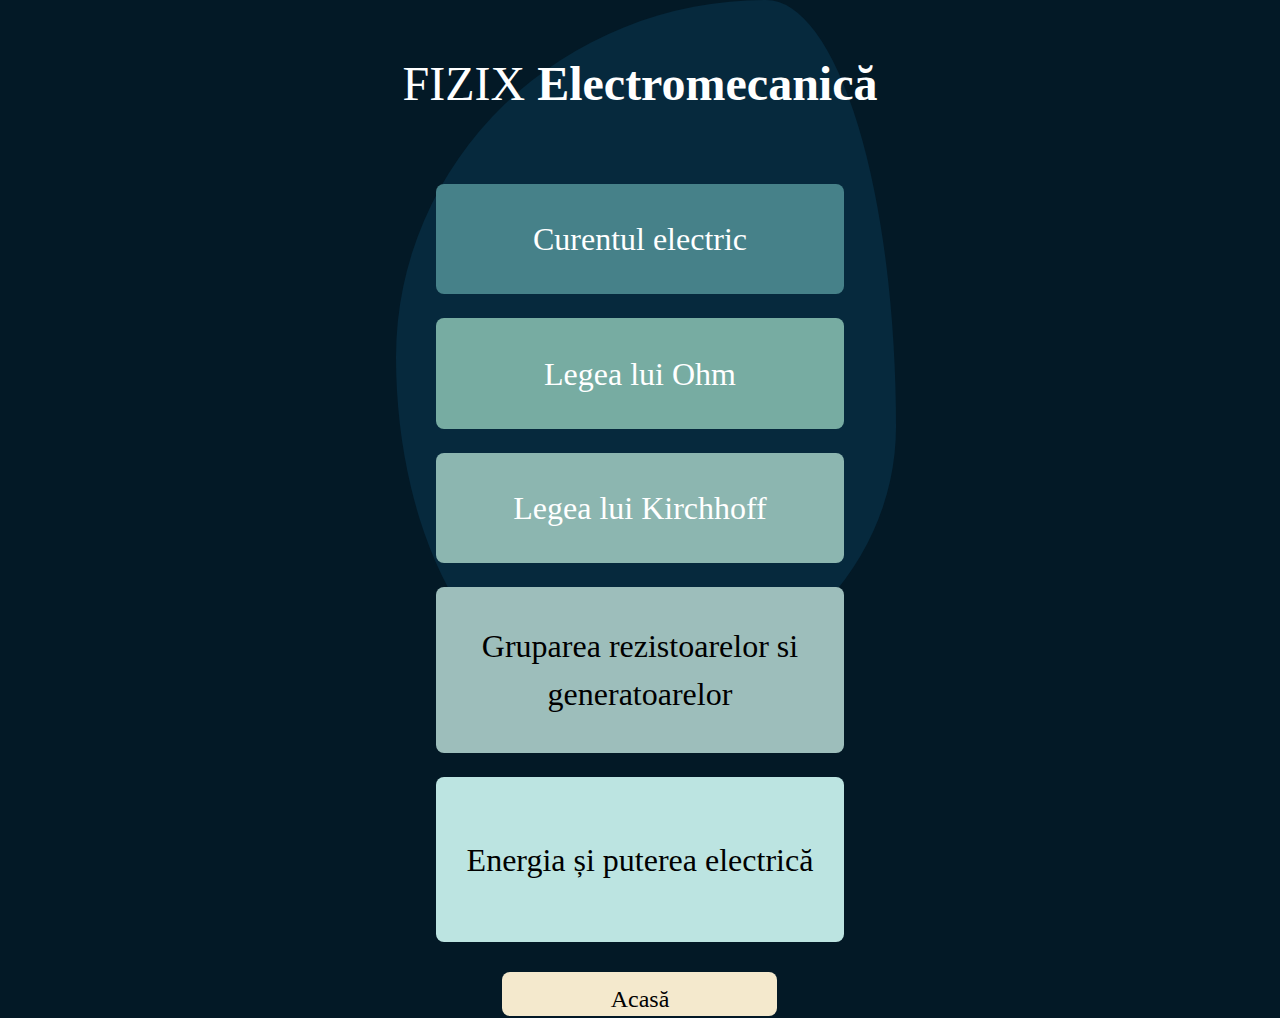
==== electromecanica.html @ 5b4fbe61 "." ====
<!DOCTYPE html>
<html lang="en">
<head>
    <meta charset="UTF-8">
    <meta name="viewport" content="width=device-width, initial-scale=1.0">
    <!--Bootstrap files-->
    <link href="https://cdn.jsdelivr.net/npm/bootstrap@5.3.2/dist/css/bootstrap.min.css" rel="stylesheet">
    <script defer src="https://cdn.jsdelivr.net/npm/bootstrap@5.3.2/dist/js/bootstrap.bundle.min.js"></script>

    <!--Our files-->
    <link rel="stylesheet" href="./style.css">
    <script defer href="./index.js"></script>
    <script defer href="./sw.js"></script>

    <title>Electromecanică</title>
</head>
<body style="background-color: #031926;">
    <!-- Curentul electric Modal -->
    <div class="modal fade" id="curentulModal" tabindex="-1" role="dialog" aria-labelledby="curentulModalLabel" aria-hidden="true">
        <div class="modal-dialog modal-dialog-centered" role="document">
            <div class="modal-content mx-auto" style="width: 90%; background-color: #468189;">
                <div class="modal-header">
                    <h5 class="modal-title" id="exampleModalLongTitle">
                        <font style="font-family: Comic Sans MS;" color=white>
                            Curentul electric
                        </font>
                    </h5>
                </div>
                <div class="modal-body">
                    <font style="font-family: Comic Sans MS;" color="white">
                        În această parte a capitolului vei învăța despre:<br>
                        <ul>
                            <li>Curentul electric</li>
                            <li>Intensitatea curentului electric</li>
                            <li>Unitatea de măsură a intensității curentului electri</li>
                            <li>Circuitul electric simplu</li>
                            <li>Tensiunea electromotoare a unui generator electric, tensiunea la bornele generatorului, căderea de tensiune în interiorul generatorului</li>
                        </ul>
                    </font>
                </div>
                <div class="modal-footer">
                    <button type="button" class="btn" data-bs-dismiss="modal" style=" background-color: #38666c;">
                        <font style="font-family: Comic Sans MS;" color="white"class = "buton-clasa">
                            Închide
                        </font>
                    </button>
                    <a href="teorieElectromecanica.html">
                        <button type="button" class="btn" data-bs-dismiss="modal" style="background-color: #F4E9CD;">
                            <font style="font-family: Comic Sans MS;" color="black" class = "buton-clasa-invers">
                                Teorie
                            </font>
                        </button>
                    </a>
                    <button type="button" class="btn" data-bs-dismiss="modal" style="background-color: #F4E9CD;">
                        <font style="font-family: Comic Sans MS;" color="black " class = "buton-clasa-invers">
                            Începe un test
                        </font>
                    </button>
                </div>
            </div>
        </div>
    </div>

    <!-- Legea lui Ohm Modal -->
    <div class="modal fade" id="ohmModal" tabindex="-1" role="dialog" aria-labelledby="ohmModalLabel" aria-hidden="true">
        <div class="modal-dialog modal-dialog-centered" role="document">
            <div class="modal-content mx-auto" style="width: 90%; background-color: #468189;">
                <div class="modal-header">
                    <h5 class="modal-title" id="exampleModalLongTitle">
                        <font style="font-family: Comic Sans MS;" color=white>
                            Legea lui Ohm
                        </font>
                    </h5>
                </div>
                <div class="modal-body">
                    <font style="font-family: Comic Sans MS;" color="white">
                        În această parte a capitolului vei învăța despre:<br>
                        <ul>
                            <li>Rezistența electrică</li>
                            <li>Legea lui Ohm pentru o porțiune de circuit și pentru întreg circuitul</li>
                            <li>Unitatea de măsură pentru rezistența electrică</li>
                            <li>Rezistența electrică, dependența rezistivității electrice de temperatură</li>
                        </ul>
                    </font>
                </div>
                <div class="modal-footer">
                    <button type="button" class="btn" data-bs-dismiss="modal" style=" background-color: #38666c;">
                        <font style="font-family: Comic Sans MS;" color="white"class = "buton-clasa">
                            Închide
                        </font>
                    </button>
                    <a href="teorieElectromecanica.html">
                        <button type="button" class="btn" data-bs-dismiss="modal" style="background-color: #F4E9CD;">
                            <font style="font-family: Comic Sans MS;" color="black" class = "buton-clasa-invers">
                                Teorie
                            </font>
                        </button>
                    </a>
                    <button type="button" class="btn" data-bs-dismiss="modal" style="background-color: #F4E9CD;">
                        <font style="font-family: Comic Sans MS;" color="black " class = "buton-clasa-invers">
                            Începe un test
                        </font>
                    </button>
                </div>
            </div>
        </div>
    </div>

    <!-- Legea lui Kirchhoff Modal -->
    <div class="modal fade" id="kirchhoffModal" tabindex="-1" role="dialog" aria-labelledby="kirchhoffModalLabel" aria-hidden="true">
        <div class="modal-dialog modal-dialog-centered" role="document">
            <div class="modal-content mx-auto" style="width: 90%; background-color: #468189;">
                <div class="modal-header">
                    <h5 class="modal-title" id="exampleModalLongTitle">
                        <font style="font-family: Comic Sans MS;" color=white>
                            Legea lui Kirchhoff
                        </font>
                    </h5>
                </div>
                <div class="modal-body">
                    <font style="font-family: Comic Sans MS;" color="white">
                        În această parte a capitolului vei învăța despre:<br>
                        <ul>
                            <li>Rețeaua electrică</li>
                            <li>Nodul de rețea</li>
                            <li>Ochiul de rețea</li>
                            <li>Legile lui Kirchhoff</li>
                        </ul>
                    </font>
                </div>
                <div class="modal-footer">
                    <button type="button" class="btn" data-bs-dismiss="modal" style=" background-color: #38666c;">
                        <font style="font-family: Comic Sans MS;" color="white"class = "buton-clasa">
                            Închide
                        </font>
                    </button>
                    <a href="teorieElectromecanica.html">
                        <button type="button" class="btn" data-bs-dismiss="modal" style="background-color: #F4E9CD;">
                            <font style="font-family: Comic Sans MS;" color="black" class = "buton-clasa-invers">
                                Teorie
                            </font>
                        </button>
                    </a>
                    <button type="button" class="btn" data-bs-dismiss="modal" style="background-color: #F4E9CD;">
                        <font style="font-family: Comic Sans MS;" color="black " class = "buton-clasa-invers">
                            Începe un test
                        </font>
                    </button>
                </div>
            </div>
        </div>
    </div>

    <!-- Gruparea rezistoarelor si generatoarelor Modal -->
    <div class="modal fade" id="grupareModal" tabindex="-1" role="dialog" aria-labelledby="grupareModalLabel" aria-hidden="true">
        <div class="modal-dialog modal-dialog-centered" role="document">
            <div class="modal-content mx-auto" style="width: 90%; background-color: #468189;">
                <div class="modal-header">
                    <h5 class="modal-title" id="exampleModalLongTitle">
                        <font style="font-family: Comic Sans MS;" color=white>
                            Gruparea rezistoarelor și generatoarelor
                        </font>
                    </h5>
                </div>
                <div class="modal-body">
                    <font style="font-family: Comic Sans MS;" color="white">
                        În această parte a capitolului vei învăța despre:<br>
                        <ul>
                            <li>Rezistența electrică echivalentă a grupării serie, paralel sau mixtă a mai multor rezistori</li>
                            <li>Rezistența electrică echivalentă și tensiunea electromotoare echivalentă corespunzătoare grupării serie/paralel a mai multor generatoare electrice</li>
                        </ul>
                    </font>
                </div>
                <div class="modal-footer">
                    <button type="button" class="btn" data-bs-dismiss="modal" style=" background-color: #38666c;">
                        <font style="font-family: Comic Sans MS;" color="white"class = "buton-clasa">
                            Închide
                        </font>
                    </button>
                    <a href="teorieElectromecanica.html">
                        <button type="button" class="btn" data-bs-dismiss="modal" style="background-color: #F4E9CD;">
                            <font style="font-family: Comic Sans MS;" color="black" class = "buton-clasa-invers">
                                Teorie
                            </font>
                        </button>
                    </a>
                    <button type="button" class="btn" data-bs-dismiss="modal" style="background-color: #F4E9CD;">
                        <font style="font-family: Comic Sans MS;" color="black " class = "buton-clasa-invers">
                            Începe un test
                        </font>
                    </button>
                </div>
            </div>
        </div>
    </div>

    <!-- Energia si puterea electrica Modal -->
    <div class="modal fade" id="energieModal" tabindex="-1" role="dialog" aria-labelledby="energieModalLabel" aria-hidden="true">
        <div class="modal-dialog modal-dialog-centered" role="document">
            <div class="modal-content mx-auto" style="width: 90%; background-color: #468189;">
                <div class="modal-header">
                    <h5 class="modal-title" id="exampleModalLongTitle">
                        <font style="font-family: Comic Sans MS;" color=white>
                            Energia și puterea electrică
                        </font>
                    </h5>
                </div>
                <div class="modal-body">
                    <font style="font-family: Comic Sans MS;" color="white">
                        În această parte a capitolului vei învăța despre:<br>
                        <ul>
                            <li>Expresia energiei transmise de generator consumatorului într-un interval de timp</li>
                            <li>Expresia energiei disipate în interiorul generatorului</li>
                            <li>Randamentul unui circuit electric simplu</li>
                            <li>Puterea electrică, relații ce caracterizează puterea electrică</li>
                        </ul>
                    </font>
                </div>
                <div class="modal-footer">
                    <button type="button" class="btn" data-bs-dismiss="modal" style=" background-color: #38666c;">
                        <font style="font-family: Comic Sans MS;" color="white"class = "buton-clasa">
                            Închide
                        </font>
                    </button>
                    <a href="teorieElectromecanica.html">
                        <button type="button" class="btn" data-bs-dismiss="modal" style="background-color: #F4E9CD;">
                            <font style="font-family: Comic Sans MS;" color="black" class = "buton-clasa-invers">
                                Teorie
                            </font>
                        </button>
                    </a>
                    <button type="button" class="btn" data-bs-dismiss="modal" style="background-color: #F4E9CD;">
                        <font style="font-family: Comic Sans MS;" color="black " class = "buton-clasa-invers">
                            Începe un test
                        </font>
                    </button>
                </div>
            </div>
        </div>
    </div>

    <!--Title--> 
    <p align=center><br><br>
        <font style="font-family: Comic Sans MS;" color="white" size="50">
            FIZIX
        </font>
        <font style="font-family: Comic Sans MS;" color="white" size="7">
            <b>Electromecanică</b>
        </font>
    </p><br><br>
    <!--Main things-->
    <div class="d-grid gap-2 d-md-flex justify-content-md-center">
        <p align="center">
            <button type="button" class="btn btn-lg btn-block" style="min-width: 275px; width: 75%; height: 20%; background-color: #468189;" data-bs-toggle="modal" data-bs-target="#curentulModal">
                <font style="font-family: Comic Sans MS;" color="white" size="6"class = "buton-clasa">
                    Curentul electric
                </font>
            </button><br><br>
            <button type="button" class="btn btn-lg btn-block" style="min-width: 275px; width: 75%; height: 20%; background-color: #77ACA2;" data-bs-toggle="modal" data-bs-target="#ohmModal">
                <font style="font-family: Comic Sans MS;" color="white" size="6" class = "buton-clasa">
                    Legea lui Ohm
                </font>
            </button><br><br>
            <button type="button" class="btn btn-lg btn-block" style="min-width: 275px; width: 75%; height: 20%; background-color: #8CB6B0;" data-bs-toggle="modal" data-bs-target="#kirchhoffModal">
                <font style="font-family: Comic Sans MS;" color="white" size="6" class = "buton-clasa">
                    Legea lui Kirchhoff
                </font>
            </button><br><br>
            <button type="button" class="btn btn-lg btn-block" style="min-width: 275px; width: 75%; height: 30%; background-color: #9DBEBB;" data-bs-toggle="modal" data-bs-target="#grupareModal">
                <font style="font-family: Comic Sans MS;" color="black" size="6" class = "buton-clasa-invers">
                    Gruparea rezistoarelor si generatoarelor
                </font>
            </button><br><br>
            <button type="button" class="btn btn-lg btn-block" style="min-width: 275px; width: 75%; height: 30%; background-color: #bce4e1;" data-bs-toggle="modal" data-bs-target="#energieModal">
                <font style="font-family: Comic Sans MS;" color="black" size="6" class = "buton-clasa-invers">
                    Energia și puterea electrică
                </font>
            </button><br><br>
            <a href="index.html" style="position: relative; bottom: 3%; top: 1%;" class="pb-3">
                <button type="button" class="btn btn-lg btn-block" style="justify-content: center; min-width: 275px; width: 45%; height: 8%; background-color: #F4E9CD;">
                    <font style="font-family: Comic Sans MS;" color="black" size="5" class = "buton-clasa-invers">
                        Acasă
                    </font>
                </button>
            </a>
        </p>
    </div>
    <!--Fundal interesant-->
    <div class="bg-shape"></div>
</body>
</html>
---- style.css ----
.bg-shape
{
    position: absolute;
    padding: 15px;
    overflow: clip;
    width: 100%;
    height: 100%;
    top: 0;
    pointer-events: none;
}
  
.bg-shape:after 
{
    content: '';
    position: absolute;
    width: 500px;
    height: 700px;
    background: #06293d;
    border-radius: 74% 26% 60% 40% / 51% 61% 39% 49%;
    z-index: -1;
    right: 30%;
    top: 0;
}

.active-lang-btn
{
    background-color: #1d4498;
}
.btn:hover 
{
    border-color: #285e8e;
    border-width : 1.8px;
    
}
.buton-clasa:hover 
{
    color: #000000;
}
.buton-clasa-invers:hover 
{
    color: #ffffff;
}

 

.login{
    position: absolute;
    right: 3rem;
    top:3rem;
    size : 3px;
}
.font-log {
    font-family: Comic Sans MS;
    color : white;
    font-size : 1.6rem;
}
.font-log:hover 
{
    color: #000000;
}
html {  
    scroll-behavior: smooth;  
}


@media (max-width: 782px) {
    .login{
        position: absolute;
        right: 1.8rem;
        top:1.8rem;
    }
    .font-log {
        font-family: Comic Sans MS;
        color : white;
        font-size : 1.1rem;
    }
    .font-log:hover 
    {
    color: #000000;
    }
}
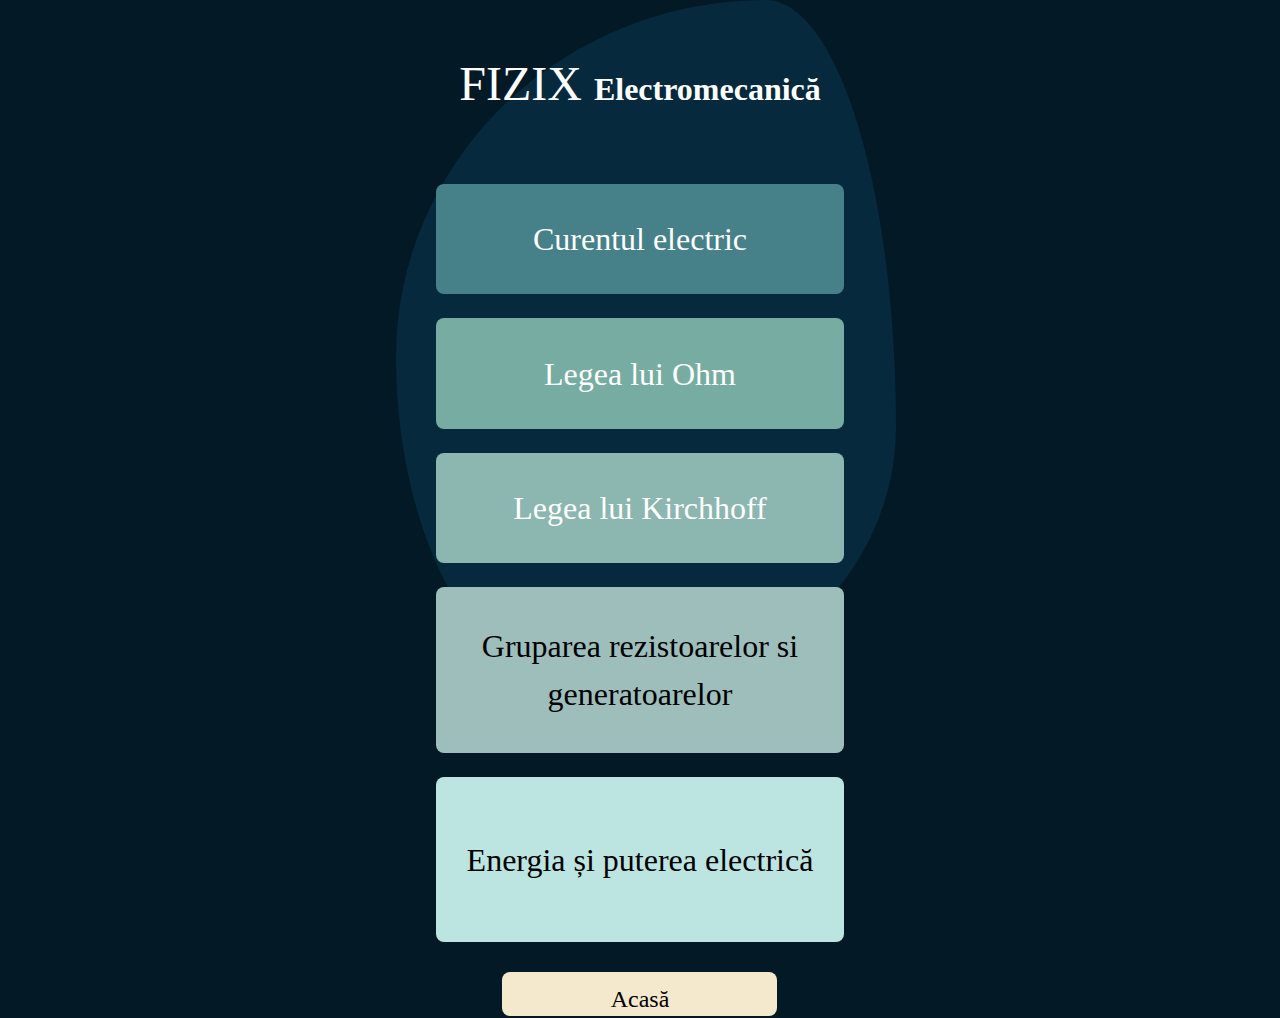
==== commit bf2d43ed: "reglat marimea butoanelor" ====
--- a/electromecanica.html
+++ b/electromecanica.html
@@ -10,7 +10,9 @@
     <!--Our files-->
     <link rel="stylesheet" href="./style.css">
     <script defer href="./index.js"></script>
+    <script defer src="./languages/langIndex.js"></script>
     <script defer href="./sw.js"></script>
+    <script defer src="testLogic/script.js"></script>
 
     <title>Electromecanică</title>
 </head>
@@ -21,18 +23,20 @@
             <div class="modal-content mx-auto" style="width: 90%; background-color: #468189;">
                 <div class="modal-header">
                     <h5 class="modal-title" id="exampleModalLongTitle">
-                        <font style="font-family: Comic Sans MS;" color=white>
+                        <font style="font-family: Comic Sans MS;" color=white id="curentulTitleModal">
                             Curentul electric
                         </font>
                     </h5>
                 </div>
                 <div class="modal-body">
-                    <font style="font-family: Comic Sans MS;" color="white">
-                        În această parte a capitolului vei învăța despre:<br>
-                        <ul>
+                    <font style="font-family: Comic Sans MS;" color="white" id="invataTitle">
+                        În această parte a capitolului vei învăța despre:<br>
+                    </font>
+                    <font style="font-family: Comic Sans MS;" color="white">
+                        <ul id="curentulRez">
                             <li>Curentul electric</li>
                             <li>Intensitatea curentului electric</li>
-                            <li>Unitatea de măsură a intensității curentului electri</li>
+                            <li>Unitatea de măsură a intensității curentului electric</li>
                             <li>Circuitul electric simplu</li>
                             <li>Tensiunea electromotoare a unui generator electric, tensiunea la bornele generatorului, căderea de tensiune în interiorul generatorului</li>
                         </ul>
@@ -40,22 +44,26 @@
                 </div>
                 <div class="modal-footer">
                     <button type="button" class="btn" data-bs-dismiss="modal" style=" background-color: #38666c;">
-                        <font style="font-family: Comic Sans MS;" color="white"class = "buton-clasa">
+                        <font style="font-family: Comic Sans MS;" color="white"class = "buton-clasa" id="inchideBtn">
                             Închide
                         </font>
                     </button>
                     <a href="teorieElectromecanica.html">
                         <button type="button" class="btn" data-bs-dismiss="modal" style="background-color: #F4E9CD;">
-                            <font style="font-family: Comic Sans MS;" color="black" class = "buton-clasa-invers">
-                                Teorie
-                            </font>
-                        </button>
-                    </a>
-                    <button type="button" class="btn" data-bs-dismiss="modal" style="background-color: #F4E9CD;">
-                        <font style="font-family: Comic Sans MS;" color="black " class = "buton-clasa-invers">
-                            Începe un test
-                        </font>
-                    </button>
+                            <font style="font-family: Comic Sans MS;" color="black" class = "buton-clasa-invers" id="teorieBtn">
+                                Teorie
+                            </font>
+                        </button>
+                    </a>
+                    <div onclick = "choose(7)">
+                        <a href="test.html">
+                        <button type="button" class="btn" data-bs-dismiss="modal" style="background-color: #F4E9CD;">
+                            <font style="font-family: Comic Sans MS;" color="black" id="testBtn" class = "buton-clasa-invers">
+                                Începe un test
+                            </font>
+                        </button>
+                    </a>
+                    </div>
                 </div>
             </div>
         </div>
@@ -67,15 +75,17 @@
             <div class="modal-content mx-auto" style="width: 90%; background-color: #468189;">
                 <div class="modal-header">
                     <h5 class="modal-title" id="exampleModalLongTitle">
-                        <font style="font-family: Comic Sans MS;" color=white>
+                        <font style="font-family: Comic Sans MS;" color=white id="ohmTitleModal">
                             Legea lui Ohm
                         </font>
                     </h5>
                 </div>
                 <div class="modal-body">
-                    <font style="font-family: Comic Sans MS;" color="white">
-                        În această parte a capitolului vei învăța despre:<br>
-                        <ul>
+                    <font style="font-family: Comic Sans MS;" color="white" id="invataTitle">
+                        În această parte a capitolului vei învăța despre:<br>
+                    </font>
+                    <font style="font-family: Comic Sans MS;" color="white">
+                        <ul id="ohmRez">
                             <li>Rezistența electrică</li>
                             <li>Legea lui Ohm pentru o porțiune de circuit și pentru întreg circuitul</li>
                             <li>Unitatea de măsură pentru rezistența electrică</li>
@@ -85,22 +95,26 @@
                 </div>
                 <div class="modal-footer">
                     <button type="button" class="btn" data-bs-dismiss="modal" style=" background-color: #38666c;">
-                        <font style="font-family: Comic Sans MS;" color="white"class = "buton-clasa">
-                            Închide
-                        </font>
-                    </button>
-                    <a href="teorieElectromecanica.html">
-                        <button type="button" class="btn" data-bs-dismiss="modal" style="background-color: #F4E9CD;">
-                            <font style="font-family: Comic Sans MS;" color="black" class = "buton-clasa-invers">
-                                Teorie
-                            </font>
-                        </button>
-                    </a>
-                    <button type="button" class="btn" data-bs-dismiss="modal" style="background-color: #F4E9CD;">
-                        <font style="font-family: Comic Sans MS;" color="black " class = "buton-clasa-invers">
-                            Începe un test
-                        </font>
-                    </button>
+                        <font style="font-family: Comic Sans MS;" color="white"class = "buton-clasa" id="inchideBtn">
+                            Închide
+                        </font>
+                    </button>
+                    <a href="teorieElectromecanica.html#element_target">
+                        <button type="button" class="btn" data-bs-dismiss="modal" style="background-color: #F4E9CD;">
+                            <font style="font-family: Comic Sans MS;" color="black" class = "buton-clasa-invers" id="teorieBtn">
+                                Teorie
+                            </font>
+                        </button>
+                    </a>
+                    <div onclick = "choose(8)">
+                        <a href="test.html">
+                        <button type="button" class="btn" data-bs-dismiss="modal" style="background-color: #F4E9CD;">
+                            <font style="font-family: Comic Sans MS;" color="black" id="testBtn" class = "buton-clasa-invers">
+                                Începe un test
+                            </font>
+                        </button>
+                    </a>
+                    </div>
                 </div>
             </div>
         </div>
@@ -112,15 +126,17 @@
             <div class="modal-content mx-auto" style="width: 90%; background-color: #468189;">
                 <div class="modal-header">
                     <h5 class="modal-title" id="exampleModalLongTitle">
-                        <font style="font-family: Comic Sans MS;" color=white>
+                        <font style="font-family: Comic Sans MS;" color=white id="kirchhoffTitleModal">
                             Legea lui Kirchhoff
                         </font>
                     </h5>
                 </div>
                 <div class="modal-body">
-                    <font style="font-family: Comic Sans MS;" color="white">
-                        În această parte a capitolului vei învăța despre:<br>
-                        <ul>
+                    <font style="font-family: Comic Sans MS;" color="white" id="invataTitle">
+                        În această parte a capitolului vei învăța despre:<br>
+                    </font>
+                    <font style="font-family: Comic Sans MS;" color="white">
+                        <ul id="kirchhoffRez">
                             <li>Rețeaua electrică</li>
                             <li>Nodul de rețea</li>
                             <li>Ochiul de rețea</li>
@@ -130,22 +146,26 @@
                 </div>
                 <div class="modal-footer">
                     <button type="button" class="btn" data-bs-dismiss="modal" style=" background-color: #38666c;">
-                        <font style="font-family: Comic Sans MS;" color="white"class = "buton-clasa">
-                            Închide
-                        </font>
-                    </button>
-                    <a href="teorieElectromecanica.html">
-                        <button type="button" class="btn" data-bs-dismiss="modal" style="background-color: #F4E9CD;">
-                            <font style="font-family: Comic Sans MS;" color="black" class = "buton-clasa-invers">
-                                Teorie
-                            </font>
-                        </button>
-                    </a>
-                    <button type="button" class="btn" data-bs-dismiss="modal" style="background-color: #F4E9CD;">
-                        <font style="font-family: Comic Sans MS;" color="black " class = "buton-clasa-invers">
-                            Începe un test
-                        </font>
-                    </button>
+                        <font style="font-family: Comic Sans MS;" color="white"class = "buton-clasa" id="inchideBtn">
+                            Închide
+                        </font>
+                    </button>
+                    <a href="teorieElectromecanica.html#element_target2">
+                        <button type="button" class="btn" data-bs-dismiss="modal" style="background-color: #F4E9CD;">
+                            <font style="font-family: Comic Sans MS;" color="black" class = "buton-clasa-invers" id="teorieBtn">
+                                Teorie
+                            </font>
+                        </button>
+                    </a>
+                    <div onclick = "choose(9)">
+                        <a href="test.html">
+                        <button type="button" class="btn" data-bs-dismiss="modal" style="background-color: #F4E9CD;">
+                            <font style="font-family: Comic Sans MS;" color="black" id="testBtn" class = "buton-clasa-invers">
+                                Începe un test
+                            </font>
+                        </button>
+                    </a>
+                    </div>
                 </div>
             </div>
         </div>
@@ -157,15 +177,17 @@
             <div class="modal-content mx-auto" style="width: 90%; background-color: #468189;">
                 <div class="modal-header">
                     <h5 class="modal-title" id="exampleModalLongTitle">
-                        <font style="font-family: Comic Sans MS;" color=white>
+                        <font style="font-family: Comic Sans MS;" color=white id="grupareTitleModal">
                             Gruparea rezistoarelor și generatoarelor
                         </font>
                     </h5>
                 </div>
                 <div class="modal-body">
-                    <font style="font-family: Comic Sans MS;" color="white">
-                        În această parte a capitolului vei învăța despre:<br>
-                        <ul>
+                    <font style="font-family: Comic Sans MS;" color="white" id="invataTitle">
+                        În această parte a capitolului vei învăța despre:<br>
+                    </font>
+                    <font style="font-family: Comic Sans MS;" color="white">
+                        <ul id="grupareRez">
                             <li>Rezistența electrică echivalentă a grupării serie, paralel sau mixtă a mai multor rezistori</li>
                             <li>Rezistența electrică echivalentă și tensiunea electromotoare echivalentă corespunzătoare grupării serie/paralel a mai multor generatoare electrice</li>
                         </ul>
@@ -173,22 +195,26 @@
                 </div>
                 <div class="modal-footer">
                     <button type="button" class="btn" data-bs-dismiss="modal" style=" background-color: #38666c;">
-                        <font style="font-family: Comic Sans MS;" color="white"class = "buton-clasa">
-                            Închide
-                        </font>
-                    </button>
-                    <a href="teorieElectromecanica.html">
-                        <button type="button" class="btn" data-bs-dismiss="modal" style="background-color: #F4E9CD;">
-                            <font style="font-family: Comic Sans MS;" color="black" class = "buton-clasa-invers">
-                                Teorie
-                            </font>
-                        </button>
-                    </a>
-                    <button type="button" class="btn" data-bs-dismiss="modal" style="background-color: #F4E9CD;">
-                        <font style="font-family: Comic Sans MS;" color="black " class = "buton-clasa-invers">
-                            Începe un test
-                        </font>
-                    </button>
+                        <font style="font-family: Comic Sans MS;" color="white"class = "buton-clasa" id="inchideBtn">
+                            Închide
+                        </font>
+                    </button>
+                    <a href="teorieElectromecanica.html#element_target3">
+                        <button type="button" class="btn" data-bs-dismiss="modal" style="background-color: #F4E9CD;">
+                            <font style="font-family: Comic Sans MS;" color="black" class = "buton-clasa-invers" id="teorieBtn">
+                                Teorie
+                            </font>
+                        </button>
+                    </a>
+                    <div onclick = "choose(10)">
+                        <a href="test.html">
+                        <button type="button" class="btn" data-bs-dismiss="modal" style="background-color: #F4E9CD;">
+                            <font style="font-family: Comic Sans MS;" color="black" id="testBtn" class = "buton-clasa-invers">
+                                Începe un test
+                            </font>
+                        </button>
+                    </a>
+                    </div>
                 </div>
             </div>
         </div>
@@ -200,15 +226,17 @@
             <div class="modal-content mx-auto" style="width: 90%; background-color: #468189;">
                 <div class="modal-header">
                     <h5 class="modal-title" id="exampleModalLongTitle">
-                        <font style="font-family: Comic Sans MS;" color=white>
+                        <font style="font-family: Comic Sans MS;" color=white id="energieTitleModal">
                             Energia și puterea electrică
                         </font>
                     </h5>
                 </div>
                 <div class="modal-body">
-                    <font style="font-family: Comic Sans MS;" color="white">
-                        În această parte a capitolului vei învăța despre:<br>
-                        <ul>
+                    <font style="font-family: Comic Sans MS;" color="white" id="invataTitle">
+                        În această parte a capitolului vei învăța despre:<br>
+                    </font>
+                    <font style="font-family: Comic Sans MS;" color="white">
+                        <ul id="energieRez">
                             <li>Expresia energiei transmise de generator consumatorului într-un interval de timp</li>
                             <li>Expresia energiei disipate în interiorul generatorului</li>
                             <li>Randamentul unui circuit electric simplu</li>
@@ -218,22 +246,26 @@
                 </div>
                 <div class="modal-footer">
                     <button type="button" class="btn" data-bs-dismiss="modal" style=" background-color: #38666c;">
-                        <font style="font-family: Comic Sans MS;" color="white"class = "buton-clasa">
-                            Închide
-                        </font>
-                    </button>
-                    <a href="teorieElectromecanica.html">
-                        <button type="button" class="btn" data-bs-dismiss="modal" style="background-color: #F4E9CD;">
-                            <font style="font-family: Comic Sans MS;" color="black" class = "buton-clasa-invers">
-                                Teorie
-                            </font>
-                        </button>
-                    </a>
-                    <button type="button" class="btn" data-bs-dismiss="modal" style="background-color: #F4E9CD;">
-                        <font style="font-family: Comic Sans MS;" color="black " class = "buton-clasa-invers">
-                            Începe un test
-                        </font>
-                    </button>
+                        <font style="font-family: Comic Sans MS;" color="white"class = "buton-clasa" id="inchideBtn">
+                            Închide
+                        </font>
+                    </button>
+                    <a href="teorieElectromecanica.html#element_target4">
+                        <button type="button" class="btn" data-bs-dismiss="modal" style="background-color: #F4E9CD;">
+                            <font style="font-family: Comic Sans MS;" color="black" class = "buton-clasa-invers" id="teorieBtn">
+                                Teorie
+                            </font>
+                        </button>
+                    </a>
+                    <div onclick = "choose(11)">
+                        <a href="test.html">
+                        <button type="button" class="btn" data-bs-dismiss="modal" style="background-color: #F4E9CD;">
+                            <font style="font-family: Comic Sans MS;" color="black" id="testBtn" class = "buton-clasa-invers">
+                                Începe un test
+                            </font>
+                        </button>
+                    </a>
+                    </div>
                 </div>
             </div>
         </div>
@@ -244,7 +276,7 @@
         <font style="font-family: Comic Sans MS;" color="white" size="50">
             FIZIX
         </font>
-        <font style="font-family: Comic Sans MS;" color="white" size="7">
+        <font style="font-family: Comic Sans MS;" color="white" size="6" id="electromecanicaTitle">
             <b>Electromecanică</b>
         </font>
     </p><br><br>
@@ -252,33 +284,33 @@
     <div class="d-grid gap-2 d-md-flex justify-content-md-center">
         <p align="center">
             <button type="button" class="btn btn-lg btn-block" style="min-width: 275px; width: 75%; height: 20%; background-color: #468189;" data-bs-toggle="modal" data-bs-target="#curentulModal">
-                <font style="font-family: Comic Sans MS;" color="white" size="6"class = "buton-clasa">
+                <font style="font-family: Comic Sans MS;" color="white" size="6"class = "buton-clasa" id="curentulTitle">
                     Curentul electric
                 </font>
             </button><br><br>
             <button type="button" class="btn btn-lg btn-block" style="min-width: 275px; width: 75%; height: 20%; background-color: #77ACA2;" data-bs-toggle="modal" data-bs-target="#ohmModal">
-                <font style="font-family: Comic Sans MS;" color="white" size="6" class = "buton-clasa">
+                <font style="font-family: Comic Sans MS;" color="white" size="6" class = "buton-clasa" id="ohmTitle">
                     Legea lui Ohm
                 </font>
             </button><br><br>
             <button type="button" class="btn btn-lg btn-block" style="min-width: 275px; width: 75%; height: 20%; background-color: #8CB6B0;" data-bs-toggle="modal" data-bs-target="#kirchhoffModal">
-                <font style="font-family: Comic Sans MS;" color="white" size="6" class = "buton-clasa">
+                <font style="font-family: Comic Sans MS;" color="white" size="6" class = "buton-clasa" id="kirchhoffTitle">
                     Legea lui Kirchhoff
                 </font>
             </button><br><br>
             <button type="button" class="btn btn-lg btn-block" style="min-width: 275px; width: 75%; height: 30%; background-color: #9DBEBB;" data-bs-toggle="modal" data-bs-target="#grupareModal">
-                <font style="font-family: Comic Sans MS;" color="black" size="6" class = "buton-clasa-invers">
+                <font style="font-family: Comic Sans MS;" color="black" size="6" class = "buton-clasa-invers" id="grupareTitle">
                     Gruparea rezistoarelor si generatoarelor
                 </font>
             </button><br><br>
             <button type="button" class="btn btn-lg btn-block" style="min-width: 275px; width: 75%; height: 30%; background-color: #bce4e1;" data-bs-toggle="modal" data-bs-target="#energieModal">
-                <font style="font-family: Comic Sans MS;" color="black" size="6" class = "buton-clasa-invers">
+                <font style="font-family: Comic Sans MS;" color="black" size="6" class = "buton-clasa-invers" id="energieTitle">
                     Energia și puterea electrică
                 </font>
             </button><br><br>
             <a href="index.html" style="position: relative; bottom: 3%; top: 1%;" class="pb-3">
                 <button type="button" class="btn btn-lg btn-block" style="justify-content: center; min-width: 275px; width: 45%; height: 8%; background-color: #F4E9CD;">
-                    <font style="font-family: Comic Sans MS;" color="black" size="5" class = "buton-clasa-invers">
+                    <font style="font-family: Comic Sans MS;" color="black" size="5" class = "buton-clasa-invers" id="acasaBtn">
                         Acasă
                     </font>
                 </button>
--- a/style.css
+++ b/style.css
@@ -20,6 +20,47 @@
     z-index: -1;
     right: 30%;
     top: 0;
+}
+
+.btn-cuprins
+{
+    min-width: 400px;
+    max-width: 800px;
+    opacity: .7;
+    width: 100%; 
+    position: fixed; 
+    left: 50%; 
+    transform: translate(-50%, -50%); 
+    background-color: #031926;
+}
+
+
+.cuprins-body
+{
+    position: relative; 
+    background-color: #031926;
+    padding-left: 10px; 
+    overflow-x: hidden;
+}
+
+.cuprins-active
+{
+    color: red !important;
+    font-weight: bold !important;
+    font-size: 25px !important;
+}
+
+.cuprins-inactive
+{
+    color: blue !important;
+    text-decoration: none !important;
+    font-size: 15px !important;
+}
+
+.cuprins
+{
+    color: white;
+    text-decoration: none;
 }
 
 .active-lang-btn
@@ -61,6 +102,10 @@
 html {  
     scroll-behavior: smooth;  
 }
+#cuprinsMecanica
+{
+    width:800px;
+}
 
 
 @media (max-width: 782px) {
@@ -78,4 +123,16 @@
     {
     color: #000000;
     }
-}+}
+@media (max-width: 830px) {
+    .btn-cuprins
+    {
+    opacity: .7;
+    width: 98%; 
+    position: fixed; 
+    left: 50%; 
+    transform: translate(-50%, -50%); 
+    background-color: #031926;
+    }
+
+}
